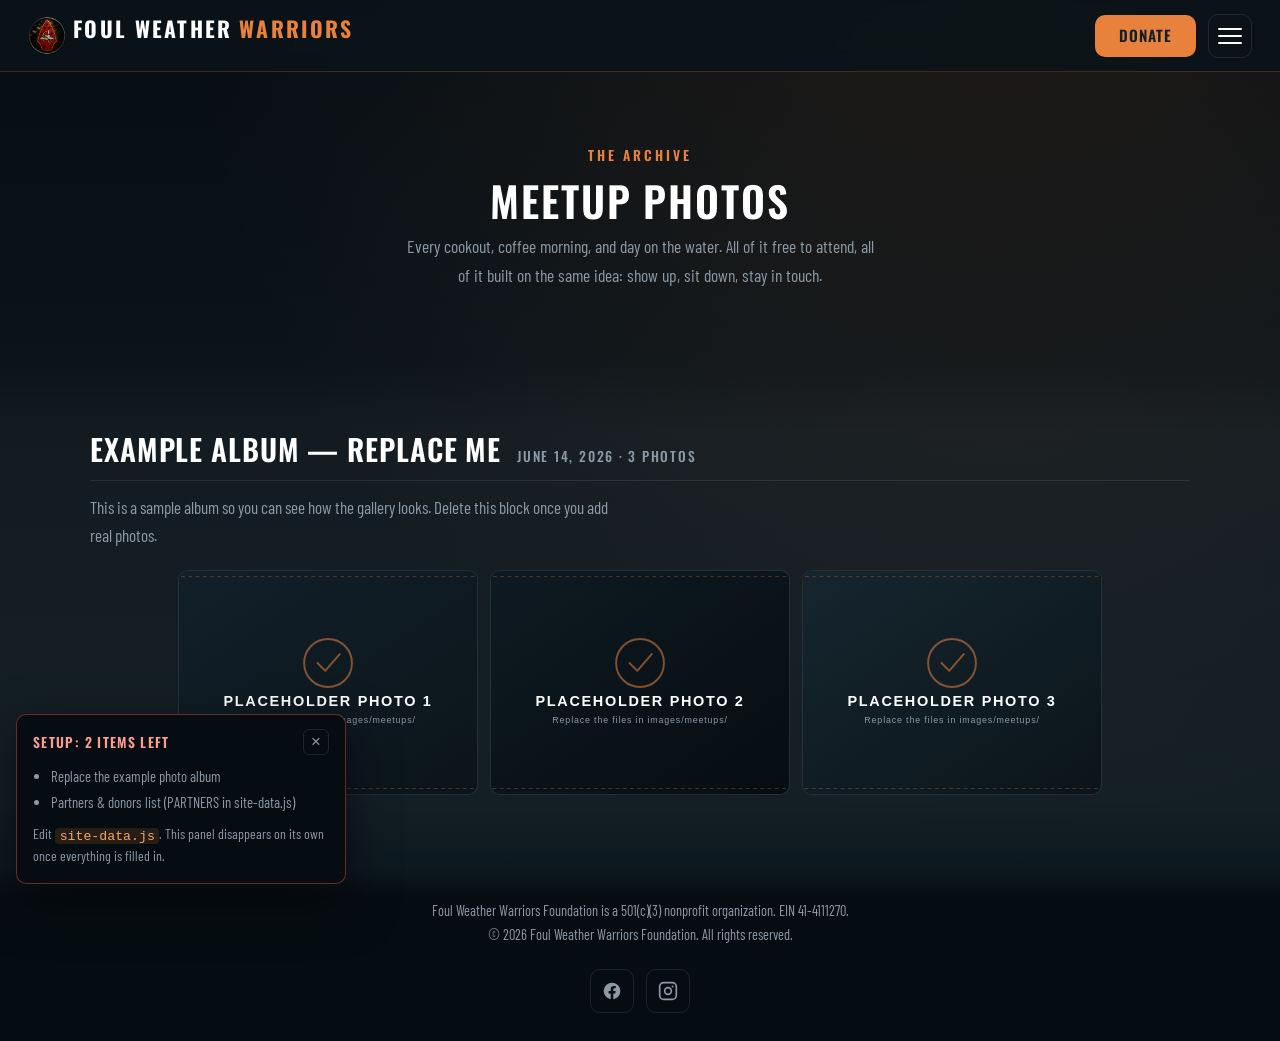
==== gallery.html @ 405a48e4 "Initial commit: Foul Weather Warriors Foundation website Static site (no build step, no dependencies" ====
<!DOCTYPE html>
<html lang="en">
<head>
<meta charset="utf-8" />
<meta name="viewport" content="width=device-width, initial-scale=1" />
<title>Meetup Photos — Foul Weather Warriors</title>
<meta name="description" content="Photos from Foul Weather Warriors meetups — cookouts, coffee mornings, and days on the water. Every event free to attend." />
<meta name="theme-color" content="#e8813c" />
<link rel="icon" href="images/logo-mark.png" type="image/png" />
<link rel="apple-touch-icon" href="images/logo-mark.png" />

<meta property="og:type" content="website" />
<meta property="og:site_name" content="Foul Weather Warriors" />
<meta property="og:title" content="Meetup Photos — Foul Weather Warriors" />
<meta property="og:description" content="Photos from where we have already been." />
<meta property="og:image" content="images/og-card.jpg" />
<meta name="twitter:card" content="summary_large_image" />

<link rel="preconnect" href="https://fonts.googleapis.com" />
<link rel="preconnect" href="https://fonts.gstatic.com" crossorigin />
<link href="https://fonts.googleapis.com/css2?family=Oswald:wght@500;600;700&family=Barlow+Condensed:wght@400;500;600&display=swap" rel="stylesheet" />
<link rel="stylesheet" href="styles.css" />
</head>

<body>
<a class="skip-link" href="#main">Skip to content</a>

<!-- ============================ NAV ============================ -->
<nav class="site-nav">
  <a class="logo" href="index.html">
    <img class="logo-mark" src="images/logo-mark.png" alt="" width="128" height="128" />
    <span class="logo-text"><span>Foul Weather</span> <b>Warriors</b></span>
  </a>
  <div class="nav-right">
    <a class="btn btn-primary" href="index.html#donate" data-donate>Donate</a>
    <button class="hamburger" id="nav-toggle" aria-label="Open menu" aria-expanded="false" aria-controls="drawer">
      <span></span><span></span><span></span>
    </button>
  </div>
</nav>

<!-- ============================ DRAWER ============================ -->
<div class="nav-overlay" id="nav-overlay"></div>

<aside class="drawer" id="drawer" aria-label="Site menu">
  <div class="drawer-head">
    <span>Menu</span>
    <button class="drawer-close" id="drawer-close" aria-label="Close menu">&times;</button>
  </div>

  <nav class="drawer-links" aria-label="Main">
    <a href="index.html">Home</a>
    <a href="index.html#different">What Makes Us Different</a>
    <a href="gallery.html" aria-current="page">Meetup Photos</a>
    <a href="index.html#app">22-LIFE App</a>
    <a href="index.html#partners">Partners</a>
    <a href="index.html#donate">Donate</a>
  </nav>

  <div class="drawer-cta">
    <a class="btn btn-ghost" href="index.html#donate" data-donate>Support the Mission</a>
  </div>

  <div class="drawer-foot">
    <div class="socials" data-socials></div>
  </div>
</aside>

<main id="main">

  <!-- ============================ PAGE HEAD ============================ -->
  <section class="band">
    <div class="wrap center">
      <p class="eyebrow">The archive</p>
      <h1 class="section-title">Meetup Photos</h1>
      <p class="section-intro">
        Every cookout, coffee morning, and day on the water. All of it free to attend,
        all of it built on the same idea: show up, sit down, stay in touch.
      </p>
    </div>
  </section>

  <!-- ============================ ALBUMS ============================ -->
  <section class="band band--tint">
    <div class="wrap">
      <div id="albums"></div>
      <noscript>
        <p class="empty-state">
          Turn on JavaScript to browse the photo albums.
        </p>
      </noscript>
    </div>
  </section>

</main>

<!-- ============================ FOOTER ============================ -->
<footer class="site-footer">
  <div class="wrap">
    <p class="footer-legal">
      Foul Weather Warriors Foundation is a 501(c)(3) nonprofit organization. EIN <span data-ein></span>.<br />
      &copy; <span data-year></span> Foul Weather Warriors Foundation. All rights reserved.
    </p>

    <div class="socials" data-socials></div>
  </div>
</footer>

<!-- ============================ LIGHTBOX ============================ -->
<div class="lightbox" id="lightbox" role="dialog" aria-modal="true" aria-label="Photo viewer">
  <button class="lb-btn lb-close" id="lb-close" aria-label="Close photo viewer">&times;</button>
  <button class="lb-btn lb-prev"  id="lb-prev"  aria-label="Previous photo">&#8249;</button>
  <button class="lb-btn lb-next"  id="lb-next"  aria-label="Next photo">&#8250;</button>
  <figure>
    <img id="lb-img" src="" alt="" />
    <figcaption id="lb-caption"></figcaption>
  </figure>
</div>

<script src="site-data.js"></script>
<script src="script.js"></script>
</body>
</html>
---- styles.css ----
/* ============================================================================
   FOUL WEATHER WARRIORS
   Single stylesheet for index.html and gallery.html
   ----------------------------------------------------------------------------
   1.  Tokens              8.  Events
   2.  Reset & base        9.  Gallery + lightbox
   3.  Layout utilities    10. Donate
   4.  Buttons             11. Contact
   5.  Nav + drawer        12. Crisis strip
   6.  Hero                13. Footer
   7.  Section bits        14. Responsive + reduced motion
   ========================================================================== */


/* ---------------------------------------------------------------- 1. Tokens */
:root {
  --bg:         #0b141a;   /* storm slate — page base */
  --bg-deep:    #060d12;   /* darkest gradient stop */
  --surface:    #12202a;   /* cards */
  --surface-2:  #0e1a22;   /* alternating section bands */
  --surface-3:  #16262f;   /* raised / hover */

  --accent:     #e8813c;   /* signal orange */
  --accent-lt:  #f5a765;
  --accent-dk:  #b85f22;

  --text:       #ffffff;
  --muted:      #8b9aa6;
  --border:     rgba(232, 129, 60, 0.22);
  --border-soft:rgba(255, 255, 255, 0.09);
  --danger:     #d1483a;

  /* Section tint that fades in and out at its own edges, so a band never
     steps hard against the body gradient behind it. */
  --tint-soft: linear-gradient(180deg,
                 rgba(255, 255, 255, 0)     0%,
                 rgba(255, 255, 255, 0.032) 14%,
                 rgba(255, 255, 255, 0.032) 86%,
                 rgba(255, 255, 255, 0)     100%);

  --radius:     10px;
  --radius-lg:  16px;
  --shadow:     0 18px 50px rgba(0, 0, 0, 0.55);

  --wrap:       1100px;
  --pad-x:      1.5rem;
  --band-y:     clamp(2.75rem, 6vw, 4.5rem);

  --font-display: 'Oswald', 'Arial Narrow', system-ui, sans-serif;
  --font-body:    'Barlow Condensed', 'Segoe UI', system-ui, sans-serif;
}


/* ------------------------------------------------------- 2. Reset and base */
*, *::before, *::after { box-sizing: border-box; }

html {
  scroll-behavior: smooth;
  color-scheme: dark;
  /* keeps anchored sections clear of the sticky nav */
  scroll-padding-top: 5rem;
}

body {
  margin: 0;
  /* sticky footer: short pages still push the footer to the bottom */
  display: flex;
  flex-direction: column;
  min-height: 100vh;
  font-family: var(--font-body);
  font-size: 1.075rem;
  font-weight: 400;
  line-height: 1.65;
  color: var(--text);
  background:
    radial-gradient(ellipse at 78% -8%, rgba(232, 129, 60, 0.11), transparent 58%),
    linear-gradient(180deg, var(--bg-deep) 0%, var(--bg) 42%, #0d1920 100%) fixed;
  -webkit-font-smoothing: antialiased;
}

body.nav-open { overflow: hidden; }

main { flex: 1 0 auto; }

h1, h2, h3, h4 {
  font-family: var(--font-display);
  font-weight: 600;
  text-transform: uppercase;
  line-height: 1.08;
  letter-spacing: 0.03em;
  margin: 0 0 0.75rem;
}

p { margin: 0 0 1rem; }
p:last-child { margin-bottom: 0; }

a { color: var(--accent); text-decoration: none; transition: color 0.18s; }
a:hover { color: var(--accent-lt); }

/* height:auto is required — without it the width/height attributes on <img>
   win over the CSS width and the image renders letterboxed in an oversized box. */
img { max-width: 100%; height: auto; display: block; }

ul { margin: 0; padding: 0; list-style: none; }

:focus-visible {
  outline: 3px solid var(--accent-lt);
  outline-offset: 3px;
  border-radius: 4px;
}

.skip-link {
  position: absolute;
  left: -9999px;
  top: 0;
  z-index: 200;
  padding: 0.7rem 1.2rem;
  background: var(--accent);
  color: #10202a;
  font-family: var(--font-display);
  font-weight: 600;
  text-transform: uppercase;
  letter-spacing: 0.06em;
}
.skip-link:focus { left: 0.5rem; top: 0.5rem; color: #10202a; }

.sr-only {
  position: absolute;
  width: 1px; height: 1px;
  padding: 0; margin: -1px;
  overflow: hidden;
  clip: rect(0 0 0 0);
  white-space: nowrap;
  border: 0;
}


/* -------------------------------------------------- 3. Layout utilities */
.band {
  padding: var(--band-y) var(--pad-x);
}
.band--tint { background: var(--tint-soft); }

.wrap { max-width: var(--wrap); margin: 0 auto; }
.wrap--narrow { max-width: 760px; }

.eyebrow {
  font-family: var(--font-display);
  font-size: 0.85rem;
  font-weight: 600;
  text-transform: uppercase;
  letter-spacing: 0.22em;
  color: var(--accent);
  margin: 0 0 0.7rem;
}

.section-title {
  font-size: clamp(1.75rem, 4vw, 2.6rem);
  letter-spacing: 0.045em;
  margin-bottom: 0.6rem;
}

.section-intro {
  color: var(--muted);
  font-size: 1.1rem;
  max-width: 60ch;
  margin-bottom: 2rem;
}

.center { text-align: center; }
.center .section-intro { margin-left: auto; margin-right: auto; }


.card {
  background: var(--surface);
  border: 1px solid var(--border);
  border-radius: var(--radius-lg);
  padding: 1.7rem;
  transition: transform 0.18s ease, border-color 0.18s ease, background 0.18s ease;
}
.card h3 {
  font-size: 1.25rem;
  letter-spacing: 0.05em;
  color: var(--text);
}
.card p { color: var(--muted); margin: 0; }
.card--lift:hover,
.card--lift:focus-within {
  transform: translateY(-3px);
  border-color: rgba(232, 129, 60, 0.55);
  background: var(--surface-3);
}

/* Visible flag for any unfilled TODO in site-data.js */
.todo-flag {
  display: inline-block;
  padding: 0.1em 0.55em;
  border: 1px dashed var(--danger);
  border-radius: 4px;
  background: rgba(209, 72, 58, 0.14);
  color: #ff9b8f;
  font-family: var(--font-display);
  font-size: 0.8em;
  font-weight: 600;
  letter-spacing: 0.08em;
  text-transform: uppercase;
}


/* -------------------------------------------------------------- 4. Buttons */
.btn {
  display: inline-flex;
  align-items: center;
  justify-content: center;
  gap: 0.5rem;
  padding: 0.62rem 1.35rem;
  border: 2px solid transparent;
  border-radius: var(--radius);
  font-family: var(--font-display);
  font-size: 0.95rem;
  font-weight: 600;
  text-transform: uppercase;
  letter-spacing: 0.07em;
  line-height: 1.2;
  cursor: pointer;
  transition: transform 0.15s, background 0.18s, color 0.18s, border-color 0.18s;
  white-space: nowrap;
}

.btn-primary { background: var(--accent); border-color: var(--accent); color: #10202a; }
.btn-primary:hover { background: var(--accent-lt); border-color: var(--accent-lt); color: #10202a; transform: translateY(-1px); }

.btn-ghost { background: transparent; border-color: var(--accent); color: var(--accent); }
.btn-ghost:hover { background: var(--accent); color: #10202a; transform: translateY(-1px); }

.btn-quiet { background: transparent; border-color: var(--border-soft); color: var(--text); }
.btn-quiet:hover { border-color: var(--accent); color: var(--accent); }

.btn-lg { padding: 0.85rem 1.9rem; font-size: 1.05rem; }


/* -------------------------------------------------------- 5. Nav + drawer */
.site-nav {
  position: sticky;
  top: 0;
  z-index: 60;
  display: flex;
  align-items: center;
  justify-content: space-between;
  gap: 1rem;
  padding: 0.85rem clamp(1rem, 3vw, 1.75rem);
  background: rgba(11, 20, 26, 0.88);
  backdrop-filter: blur(10px);
  -webkit-backdrop-filter: blur(10px);
  border-bottom: 1px solid var(--border);
}

.logo {
  display: flex;
  align-items: baseline;
  gap: 0.45rem;
  min-width: 0;              /* lets the nav shrink instead of overflowing */
  font-family: var(--font-display);
  font-size: clamp(1.05rem, 2.6vw, 1.35rem);
  font-weight: 700;
  text-transform: uppercase;
  letter-spacing: 0.1em;
  line-height: 1.05;
  color: var(--text);
}
.logo:hover { color: var(--text); }
.logo-text { display: flex; align-items: baseline; gap: 0.45rem; min-width: 0; }
.logo-text span { white-space: nowrap; }
.logo b { color: var(--accent); font-weight: 700; white-space: nowrap; }

/* The emblem is a round coin on an opaque dark square — clipping to a circle
   drops the corners so it sits cleanly on the nav bar. */
.logo-mark {
  width: 38px;
  height: 38px;
  flex: none;
  border-radius: 50%;
  align-self: center;
}

.nav-right { display: flex; align-items: center; gap: 0.75rem; flex: none; }

.hamburger {
  display: flex;
  flex-direction: column;
  justify-content: center;
  gap: 5px;
  width: 44px;
  height: 44px;
  padding: 0 9px;
  background: none;
  border: 1px solid var(--border-soft);
  border-radius: var(--radius);
  cursor: pointer;
  transition: border-color 0.18s;
}
.hamburger:hover { border-color: var(--accent); }
.hamburger span {
  display: block;
  width: 100%;
  height: 2px;
  background: var(--text);
  border-radius: 2px;
  transition: transform 0.25s, opacity 0.2s, background 0.2s;
}
.hamburger:hover span { background: var(--accent); }
.hamburger[aria-expanded="true"] span:nth-child(1) { transform: translateY(7px) rotate(45deg); }
.hamburger[aria-expanded="true"] span:nth-child(2) { opacity: 0; }
.hamburger[aria-expanded="true"] span:nth-child(3) { transform: translateY(-7px) rotate(-45deg); }

/* visibility flips instantly on open (0s, no delay) so the panel is focusable
   right away, and is delayed on close so the fade/slide can finish first.
   Transitioning visibility over a duration instead makes .focus() a no-op. */
.nav-overlay {
  position: fixed;
  inset: 0;
  z-index: 90;
  background: rgba(0, 0, 0, 0.6);
  opacity: 0;
  visibility: hidden;
  transition: opacity 0.28s, visibility 0s 0.28s;
}
.nav-overlay.open {
  opacity: 1;
  visibility: visible;
  transition: opacity 0.28s, visibility 0s 0s;
}

.drawer {
  position: fixed;
  top: 0;
  right: 0;
  z-index: 100;
  display: flex;
  flex-direction: column;
  width: min(300px, 84vw);
  height: 100%;
  padding: 1.5rem 1.5rem 2rem;
  background: var(--bg-deep);
  border-left: 1px solid var(--border);
  box-shadow: var(--shadow);
  transform: translateX(100%);
  visibility: hidden;
  transition: transform 0.3s ease, visibility 0s 0.3s;
  overflow-y: auto;
}
.drawer.open {
  transform: translateX(0);
  visibility: visible;
  transition: transform 0.3s ease, visibility 0s 0s;
}

.drawer-head {
  display: flex;
  align-items: center;
  justify-content: space-between;
  padding-bottom: 1.1rem;
  margin-bottom: 1.25rem;
  border-bottom: 1px solid var(--border-soft);
}
.drawer-head span {
  font-family: var(--font-display);
  font-size: 0.8rem;
  font-weight: 600;
  text-transform: uppercase;
  letter-spacing: 0.2em;
  color: var(--muted);
}

.drawer-close {
  width: 36px;
  height: 36px;
  background: none;
  border: 1px solid var(--border-soft);
  border-radius: var(--radius);
  color: var(--text);
  font-size: 1.3rem;
  line-height: 1;
  cursor: pointer;
  transition: border-color 0.18s, color 0.18s;
}
.drawer-close:hover { border-color: var(--accent); color: var(--accent); }

.drawer-links { display: flex; flex-direction: column; gap: 0.15rem; }
.drawer-links a {
  display: block;
  padding: 0.75rem 0.6rem;
  border-radius: var(--radius);
  border-left: 3px solid transparent;
  color: var(--text);
  font-family: var(--font-display);
  font-size: 1.05rem;
  font-weight: 500;
  text-transform: uppercase;
  letter-spacing: 0.09em;
  transition: color 0.18s, background 0.18s, border-color 0.18s, padding-left 0.18s;
}
.drawer-links a:hover {
  color: var(--accent);
  background: rgba(232, 129, 60, 0.08);
  border-left-color: var(--accent);
  padding-left: 0.9rem;
}
.drawer-links a[aria-current="page"] { color: var(--accent); border-left-color: var(--accent); }

.drawer-cta { margin-top: 1.5rem; }
.drawer-cta .btn { width: 100%; }

.drawer-foot { margin-top: auto; padding-top: 1.75rem; }
.drawer-foot .socials { justify-content: flex-start; }


/* ----------------------------------------------------------------- 6. Hero */
.hero { padding: clamp(2.5rem, 6vw, 5rem) var(--pad-x); }

.hero-inner {
  max-width: var(--wrap);
  margin: 0 auto;
  display: grid;
  grid-template-columns: 1.1fr 0.9fr;
  gap: clamp(1.75rem, 4vw, 3.5rem);
  align-items: center;
}

.hero h1 {
  font-size: clamp(2.6rem, 7vw, 4.4rem);
  font-weight: 700;
  letter-spacing: 0.01em;
  margin-bottom: 0.35rem;
}
.hero h1 .accent { color: var(--accent); display: block; }


.hero-sub {
  max-width: 46ch;
  font-size: 1.15rem;
  color: var(--muted);
  margin-bottom: 1.6rem;
}

.hero-actions {
  display: flex;
  flex-wrap: wrap;
  gap: 0.8rem;
  margin-bottom: 1.25rem;
}

.badge {
  flex: none;
  padding: 0.3rem 0.85rem;
  border: 1px solid var(--border);
  border-radius: 999px;
  background: rgba(232, 129, 60, 0.07);
  font-family: var(--font-display);
  font-size: 0.78rem;
  font-weight: 500;
  text-transform: uppercase;
  letter-spacing: 0.12em;
  color: var(--accent-lt);
}

.hero-visual img {
  width: 100%;
  max-width: 460px;
  margin-left: auto;
  border-radius: var(--radius-lg);
  border: 1px solid var(--border);
  box-shadow: var(--shadow);
}

/* Emblem variant: no card framing — clip the coin to a circle and float it on
   a soft glow so it reads as a mark rather than a photo in a box. */
.hero-visual--logo img {
  max-width: 420px;
  border-radius: 50%;
  border: none;
  box-shadow:
    0 0 0 1px rgba(232, 129, 60, 0.28),
    0 24px 70px rgba(0, 0, 0, 0.65),
    0 0 90px rgba(232, 129, 60, 0.12);
}


/* -------------------------------------------------------- 7. Section bits */




.empty-state {
  padding: 2.5rem 1.5rem;
  border: 1px dashed var(--border);
  border-radius: var(--radius-lg);
  background: rgba(255, 255, 255, 0.02);
  text-align: center;
  color: var(--muted);
  font-size: 1.1rem;
}


/* ---------------------------------------------------- 9. Gallery + lightbox */

/* Album section on gallery.html */
.album { margin-bottom: clamp(2.5rem, 5vw, 3.75rem); }
.album:last-child { margin-bottom: 0; }

.album-head {
  display: flex;
  flex-wrap: wrap;
  align-items: baseline;
  gap: 0.6rem 1rem;
  padding-bottom: 0.75rem;
  margin-bottom: 1.25rem;
  border-bottom: 1px solid var(--border-soft);
}
.album-head h2 { margin: 0; font-size: clamp(1.35rem, 3vw, 1.85rem); }
.album-meta {
  font-family: var(--font-display);
  font-size: 0.85rem;
  font-weight: 500;
  text-transform: uppercase;
  letter-spacing: 0.13em;
  color: var(--muted);
}
.album-blurb { color: var(--muted); margin: -0.5rem 0 1.25rem; max-width: 66ch; }

.photo-grid {
  display: grid;
  grid-template-columns: repeat(auto-fit, minmax(200px, 300px));
  justify-content: center;
  gap: 0.75rem;
}
.photo-grid .shot { aspect-ratio: 4 / 3; }

/* A single clickable thumbnail */
.shot {
  position: relative;
  display: block;
  width: 100%;
  padding: 0;
  overflow: hidden;
  border: 1px solid var(--border-soft);
  border-radius: var(--radius);
  background: var(--surface-2);
  cursor: zoom-in;
  transition: transform 0.18s, border-color 0.18s;
}
.shot img { width: 100%; height: 100%; object-fit: cover; transition: transform 0.35s, opacity 0.18s; }
.shot:hover { transform: translateY(-3px); border-color: var(--accent); }
.shot:hover img { transform: scale(1.05); opacity: 0.9; }

/* Lightbox */
.lightbox {
  position: fixed;
  inset: 0;
  z-index: 120;
  display: flex;
  align-items: center;
  justify-content: center;
  padding: clamp(1rem, 4vw, 3rem);
  background: rgba(4, 9, 12, 0.94);
  backdrop-filter: blur(6px);
  -webkit-backdrop-filter: blur(6px);
  opacity: 0;
  visibility: hidden;
  transition: opacity 0.25s, visibility 0s 0.25s;
}
.lightbox.open {
  opacity: 1;
  visibility: visible;
  transition: opacity 0.25s, visibility 0s 0s;
}

.lightbox figure {
  margin: 0;
  max-width: 100%;
  max-height: 100%;
  display: flex;
  flex-direction: column;
  align-items: center;
  gap: 0.85rem;
}
.lightbox img {
  max-width: 100%;
  max-height: 76vh;
  width: auto;
  border-radius: var(--radius);
  border: 1px solid var(--border);
  box-shadow: var(--shadow);
}
.lightbox figcaption {
  font-family: var(--font-display);
  font-size: 0.9rem;
  font-weight: 500;
  text-transform: uppercase;
  letter-spacing: 0.13em;
  color: var(--muted);
  text-align: center;
}

.lb-btn {
  position: absolute;
  display: flex;
  align-items: center;
  justify-content: center;
  width: 48px;
  height: 48px;
  background: rgba(11, 20, 26, 0.85);
  border: 1px solid var(--border);
  border-radius: 50%;
  color: var(--text);
  font-size: 1.35rem;
  line-height: 1;
  cursor: pointer;
  transition: background 0.18s, color 0.18s, border-color 0.18s;
}
.lb-btn:hover { background: var(--accent); border-color: var(--accent); color: #10202a; }
.lb-close { top: clamp(0.75rem, 3vw, 1.75rem); right: clamp(0.75rem, 3vw, 1.75rem); }
.lb-prev  { left:  clamp(0.5rem, 2vw, 1.5rem); top: 50%; transform: translateY(-50%); }
.lb-next  { right: clamp(0.5rem, 2vw, 1.5rem); top: 50%; transform: translateY(-50%); }
.lb-prev:hover, .lb-next:hover { transform: translateY(-50%); }


/* --------------------------------------------------------------- 10. Donate */
.donate-band {
  /* the glow is centred inside the band, not pinned to its top edge, so it
     falls off before it reaches the boundary instead of starting hard */
  background:
    radial-gradient(ellipse 78% 62% at 50% 48%, rgba(232, 129, 60, 0.13), transparent 72%),
    var(--tint-soft);
}
.donate-band .section-title { margin-bottom: 0.9rem; }


/* -------------------------------------------------------------- 11. Contact */

.socials { display: flex; justify-content: center; gap: 0.7rem; }
.socials a {
  display: flex;
  align-items: center;
  justify-content: center;
  width: 44px;
  height: 44px;
  border: 1px solid var(--border-soft);
  border-radius: var(--radius);
  color: var(--muted);
  transition: color 0.18s, border-color 0.18s, transform 0.18s, background 0.18s;
}
.socials a:hover {
  color: #10202a;
  background: var(--accent);
  border-color: var(--accent);
  transform: translateY(-2px);
}
.socials svg { width: 20px; height: 20px; }




/* --------------------------------------------------------------- 13. Footer */
.site-footer {
  padding: 2rem var(--pad-x) 1.75rem;
  /* fades into the darker footer instead of starting on a hard edge */
  background: linear-gradient(180deg, rgba(6, 13, 18, 0) 0%, var(--bg-deep) 18%);
  text-align: center;
}



.footer-legal {
  font-size: 0.9rem;
  color: var(--muted);
  line-height: 1.7;
}


/* ------------------------------------------------ 13b. Setup checklist panel
   Only rendered while site-data.js still contains TODO values. It removes
   itself automatically once everything is filled in. */
.setup-panel {
  position: fixed;
  left: 1rem;
  bottom: 1rem;
  z-index: 140;
  width: min(330px, calc(100vw - 2rem));
  max-height: 60vh;
  overflow-y: auto;
  padding: 0.9rem 1rem 1rem;
  background: var(--bg-deep);
  border: 1px solid rgba(209, 72, 58, 0.5);
  border-radius: var(--radius);
  box-shadow: var(--shadow);
  font-size: 0.92rem;
  line-height: 1.5;
}
.setup-head {
  display: flex;
  align-items: center;
  justify-content: space-between;
  gap: 0.75rem;
  margin-bottom: 0.6rem;
}
.setup-head strong {
  font-family: var(--font-display);
  font-size: 0.85rem;
  font-weight: 600;
  text-transform: uppercase;
  letter-spacing: 0.1em;
  color: #ff9b8f;
}
.setup-close {
  flex: none;
  width: 26px; height: 26px;
  background: none;
  border: 1px solid var(--border-soft);
  border-radius: 6px;
  color: var(--muted);
  font-size: 1.05rem;
  line-height: 1;
  cursor: pointer;
}
.setup-close:hover { color: var(--text); border-color: var(--accent); }

.setup-panel ul {
  list-style: disc;
  padding-left: 1.1rem;
  margin: 0 0 0.7rem;
  color: var(--muted);
}
.setup-panel li { margin-bottom: 0.25rem; }
.setup-panel p { margin: 0; color: var(--muted); font-size: 0.87rem; }
.setup-panel code {
  padding: 0.05em 0.35em;
  border-radius: 4px;
  background: rgba(232, 129, 60, 0.14);
  color: var(--accent-lt);
  font-size: 0.95em;
}

@media (max-width: 560px) {
  .setup-panel { left: 0.5rem; right: 0.5rem; bottom: 0.5rem; width: auto; max-height: 45vh; }
}


/* ------------------------------------- 14. Responsive + motion preferences */
@media (max-width: 860px) {
  .hero-inner {
    grid-template-columns: 1fr;
    text-align: center;
  }
  .hero-sub { margin-left: auto; margin-right: auto; }
  .hero-actions { justify-content: center; }
  .hero-wordmark { align-items: center; }
  .hw-sub { justify-content: center; }
  .hero-visual { order: -1; }
  .hero-visual img { max-width: 380px; margin: 0 auto; }
  .story-quote { text-align: left; }
}

@media (max-width: 560px) {
  body { font-size: 1.03rem; }

  /* stack the wordmark so the nav never forces the page wider than the screen */
  .logo { flex-direction: column; align-items: flex-start; gap: 0; font-size: 1rem; }

  .nav-right .btn { padding: 0.55rem 0.95rem; font-size: 0.85rem; }
  .hero-actions .btn { width: 100%; }
  .photo-grid  { grid-template-columns: repeat(auto-fit, minmax(140px, 180px)); }
  .lb-prev, .lb-next { width: 42px; height: 42px; }
}

@media (prefers-reduced-motion: reduce) {
  html { scroll-behavior: auto; }
  *, *::before, *::after {
    animation-duration: 0.01ms !important;
    animation-iteration-count: 1 !important;
    transition-duration: 0.01ms !important;
  }
  .card--lift:hover, .shot:hover, .btn:hover { transform: none; }
  .shot:hover img { transform: none; }
}




/* ------------------------------------- 16. Founder-spec sections (Aug 2026) */

/* Hero wordmark. Stacked the way the organization's own patch and merch set it:
   FOUL WEATHER over a large WARRIORS over a wide-tracked FOUNDATION. */
.hero-wordmark {
  display: flex;
  flex-direction: column;
  margin: 0 0 1.2rem;
  text-transform: uppercase;
  letter-spacing: normal;
}
.hw-top {
  font-size: clamp(1.05rem, 3.1vw, 1.85rem);
  font-weight: 600;
  letter-spacing: 0.17em;
  color: var(--text);
}
.hw-main {
  font-size: clamp(2.9rem, 8.6vw, 5.2rem);
  font-weight: 700;
  line-height: 0.95;
  letter-spacing: 0.015em;
  color: var(--accent);
}
.hw-sub {
  display: flex;
  align-items: center;
  flex-wrap: wrap;
  gap: 0.5rem 0.85rem;
  font-weight: 500;
  color: var(--text);
}
.hw-sub-text {
  font-size: clamp(0.92rem, 2.3vw, 1.4rem);
  /* wide tracking to match the width of WARRIORS above it; the negative
     margin cancels the trailing space letter-spacing adds after the
     last letter, so the badge sits at the right distance */
  letter-spacing: 0.4em;
  margin-right: -0.4em;
}

/* "The mission comes first." */
.donate-line {
  font-family: var(--font-display);
  font-size: clamp(1.1rem, 2.6vw, 1.45rem);
  font-weight: 600;
  text-transform: uppercase;
  letter-spacing: 0.09em;
  color: var(--text);
  margin: -0.75rem 0 1.75rem;
}

/* "What makes us different" closing statement */
.pledge {
  max-width: 34ch;
  margin: 0 auto;
  padding-top: 1.5rem;
  border-top: 1px solid var(--border);
  font-family: var(--font-display);
  font-size: clamp(1.15rem, 2.8vw, 1.6rem);
  font-weight: 500;
  text-transform: uppercase;
  letter-spacing: 0.05em;
  line-height: 1.3;
  color: var(--text);
}
.pledge em { color: var(--accent); font-style: normal; }

/* App store badges */
.app-badges {
  display: flex;
  flex-wrap: wrap;
  justify-content: center;
  gap: 0.75rem;
}
.app-badge {
  display: inline-flex;
  align-items: center;
  gap: 0.65rem;
  padding: 0.6rem 1.2rem;
  border: 1px solid var(--border-soft);
  border-radius: var(--radius);
  background: #000;
  color: var(--text);
  transition: border-color 0.18s, transform 0.18s;
}
.app-badge:hover { border-color: var(--accent); color: var(--text); transform: translateY(-2px); }
.app-badge svg { width: 24px; height: 24px; flex: none; }
.app-badge span { display: flex; flex-direction: column; line-height: 1.1; text-align: left; }
.app-badge small {
  font-size: 0.66rem;
  text-transform: uppercase;
  letter-spacing: 0.1em;
  color: var(--muted);
}
.app-badge strong {
  font-family: var(--font-display);
  font-size: 1.02rem;
  font-weight: 600;
  letter-spacing: 0.02em;
}

/* Partners & donors */
.partner-grid {
  display: flex;
  flex-wrap: wrap;
  justify-content: center;
  gap: 0.9rem;
  margin-bottom: 1.75rem;
}
.partner {
  display: flex;
  align-items: center;
  justify-content: center;
  min-height: 84px;
  padding: 1rem 1.5rem;
  border: 1px solid var(--border-soft);
  border-radius: var(--radius);
  background: rgba(255, 255, 255, 0.03);
  color: var(--text);
  font-family: var(--font-display);
  font-size: 1.02rem;
  font-weight: 500;
  text-transform: uppercase;
  letter-spacing: 0.07em;
  transition: border-color 0.18s, transform 0.18s, background 0.18s;
}
a.partner:hover {
  border-color: var(--accent);
  background: rgba(232, 129, 60, 0.07);
  color: var(--text);
  transform: translateY(-3px);
}
.partner img { max-height: 52px; width: auto; }

.partners-thanks {
  font-family: var(--font-display);
  font-size: clamp(1rem, 2.4vw, 1.25rem);
  font-weight: 500;
  text-transform: uppercase;
  letter-spacing: 0.1em;
  color: var(--accent);
  margin: 0;
}

/* The 22-LIFE heading is the app icon. Rounded like an app icon on a home
   screen, which reads as deliberate rather than as a stray black square. */
.app-logo-heading { margin: 0 0 1.1rem; }
.app-logo-heading img {
  width: clamp(88px, 20vw, 116px);
  height: auto;
  margin: 0 auto;
  border-radius: 23%;
  border: 1px solid var(--border-soft);
  box-shadow: 0 14px 38px rgba(0, 0, 0, 0.55);
}

/* Social icons sit below the copyright line in the footer */
.site-footer .socials { margin-top: 1.35rem; }
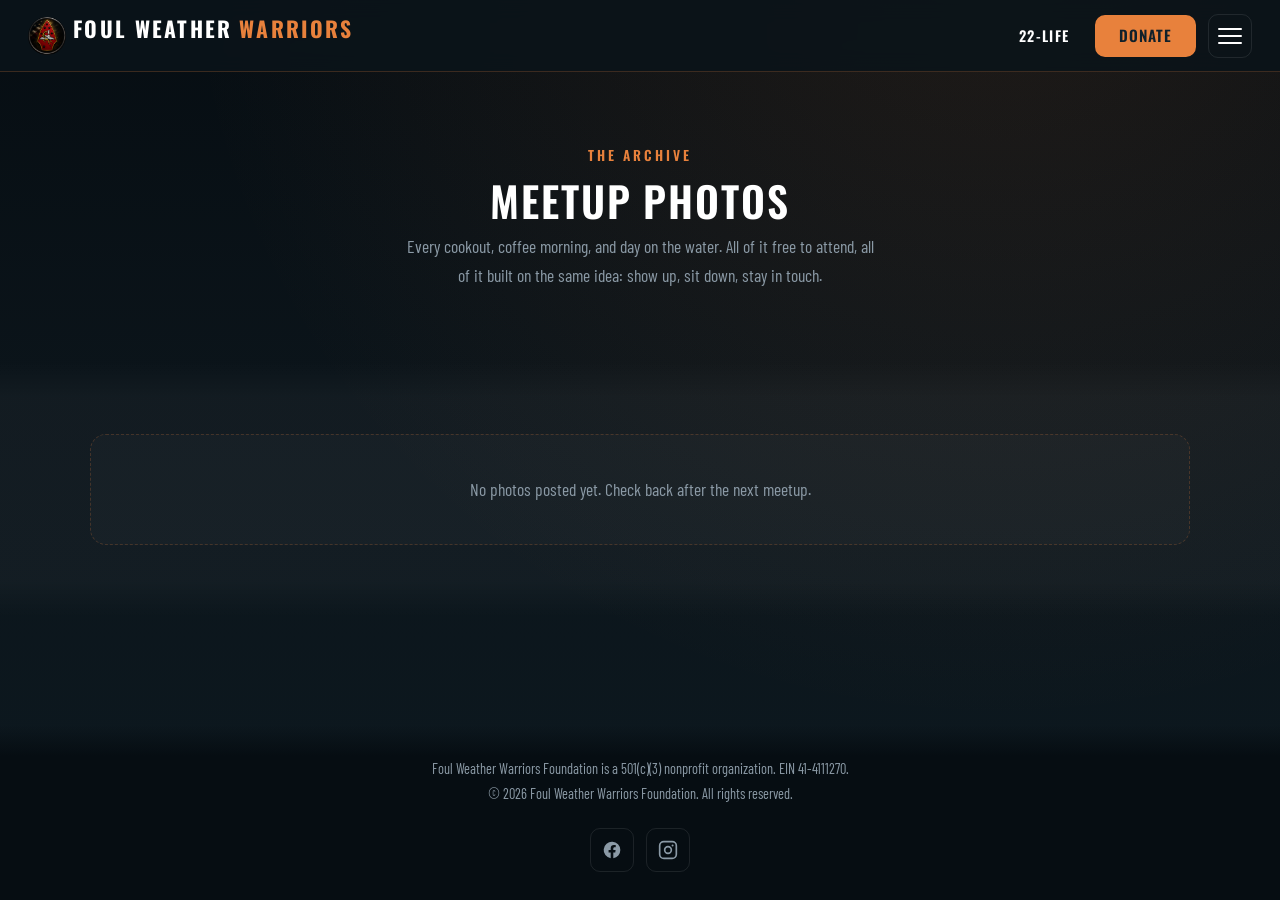
==== commit c81dc49d: "Mirror Folds of Honor layout: donation panel, partner belt, Zeffy window - Hero: full-bleed backdrop" ====
--- a/gallery.html
+++ b/gallery.html
@@ -32,7 +32,11 @@
     <span class="logo-text"><span>Foul Weather</span> <b>Warriors</b></span>
   </a>
   <div class="nav-right">
-    <a class="btn btn-primary" href="index.html#donate" data-donate>Donate</a>
+    <nav class="nav-links" aria-label="Primary">
+      <!-- <a href="gallery.html" aria-current="page">Meetups</a> -->   <!-- PARKED: see README -->
+      <a href="index.html#app">22-LIFE</a>
+    </nav>
+    <a class="btn btn-primary nav-donate" href="index.html#donate" data-donate>Donate</a>
     <button class="hamburger" id="nav-toggle" aria-label="Open menu" aria-expanded="false" aria-controls="drawer">
       <span></span><span></span><span></span>
     </button>
@@ -50,11 +54,9 @@
 
   <nav class="drawer-links" aria-label="Main">
     <a href="index.html">Home</a>
-    <a href="index.html#different">What Makes Us Different</a>
-    <a href="gallery.html" aria-current="page">Meetup Photos</a>
+    <a data-apparel>Apparel</a>
+    <!-- <a href="gallery.html" aria-current="page">Meetup Photos</a> -->   <!-- PARKED: see README -->
     <a href="index.html#app">22-LIFE App</a>
-    <a href="index.html#partners">Partners</a>
-    <a href="index.html#donate">Donate</a>
   </nav>
 
   <div class="drawer-cta">
@@ -117,6 +119,22 @@
   </figure>
 </div>
 
+<!-- ============================ DONATION WINDOW ============================ -->
+<!-- Same window as the home page, so a Donate button works from here too. -->
+<div class="give-modal" id="give-modal" hidden>
+  <div class="give-modal-panel" role="dialog" aria-modal="true" aria-labelledby="give-modal-title">
+    <div class="give-modal-head">
+      <h2 class="give-modal-title" id="give-modal-title">Complete your donation</h2>
+      <button class="give-modal-close" id="give-modal-close" type="button" aria-label="Close donation window">&times;</button>
+    </div>
+    <p class="give-modal-recap" data-give-recap></p>
+    <div class="give-modal-frame" id="give-modal-frame"></div>
+    <p class="give-modal-foot">
+      <a href="#" data-donate-raw target="_blank" rel="noopener">Form not loading? Open it in a new tab.</a>
+    </p>
+  </div>
+</div>
+
 <script src="site-data.js"></script>
 <script src="script.js"></script>
 </body>
--- a/styles.css
+++ b/styles.css
@@ -416,38 +416,79 @@
 
 
 /* ----------------------------------------------------------------- 6. Hero */
-.hero { padding: clamp(2.5rem, 6vw, 5rem) var(--pad-x); }
+/* Full-bleed panel: a photo (or the storm gradient) fills the top of the page
+   and the donation card sits on top of it, left-aligned. */
+.hero {
+  position: relative;
+  isolation: isolate;
+  display: flex;
+  align-items: center;
+  min-height: min(760px, calc(100svh - 4.5rem));
+  padding: clamp(2.5rem, 6vw, 4.5rem) var(--pad-x);
+  overflow: hidden;
+}
+
+/* The backdrop and its scrim. CONFIG.heroImage sets background-image on this
+   element; with no photo set, the gradients below stand on their own. */
+.hero-bg {
+  position: absolute;
+  inset: 0;
+  z-index: -2;
+  background-color: var(--bg-deep);
+  background-position: center 28%;
+  background-size: cover;
+  background-repeat: no-repeat;
+}
+
+/* No photo yet: a storm sky with the accent breaking through on the right,
+   so the hero reads as finished rather than as a missing image. */
+.hero-bg:not(.has-photo) {
+  background-image:
+    radial-gradient(ellipse 58% 54% at 70% 30%, rgba(232, 129, 60, 0.30), transparent 70%),
+    radial-gradient(ellipse 44% 38% at 88% 6%,  rgba(245, 167, 101, 0.17), transparent 72%),
+    radial-gradient(ellipse 85% 65% at 10% 94%, rgba(18, 34, 44, 0.92), transparent 72%),
+    linear-gradient(160deg, #162934 0%, #101e27 38%, var(--bg-deep) 100%);
+}
+
+/* Darkens the photo from the left so the card keeps its contrast no matter
+   what gets dropped in. The second layer lifts the bottom edge into the page. */
+.hero-bg::after {
+  content: "";
+  position: absolute;
+  inset: 0;
+  background:
+    linear-gradient(90deg, rgba(6, 13, 18, 0.93) 0%, rgba(6, 13, 18, 0.78) 34%,
+                           rgba(6, 13, 18, 0.30) 64%, rgba(6, 13, 18, 0.18) 100%),
+    linear-gradient(180deg, rgba(6, 13, 18, 0.55) 0%, transparent 28%,
+                            transparent 62%, var(--bg) 100%);
+}
+/* With no photo the side scrim would only mud up the gradient. */
+/* With no photo there is nothing to darken for legibility — only the bottom
+   edge needs to fall away into the page. */
+.hero-bg:not(.has-photo)::after {
+  background: linear-gradient(180deg, transparent 0%, transparent 62%, var(--bg) 100%);
+}
 
 .hero-inner {
+  position: relative;
+  z-index: 1;
+  width: 100%;
   max-width: var(--wrap);
   margin: 0 auto;
   display: grid;
-  grid-template-columns: 1.1fr 0.9fr;
-  gap: clamp(1.75rem, 4vw, 3.5rem);
-  align-items: center;
-}
-
-.hero h1 {
-  font-size: clamp(2.6rem, 7vw, 4.4rem);
-  font-weight: 700;
-  letter-spacing: 0.01em;
-  margin-bottom: 0.35rem;
-}
-.hero h1 .accent { color: var(--accent); display: block; }
-
+  grid-template-columns: minmax(320px, 400px) 1fr;
+  gap: clamp(1.75rem, 5vw, 3.5rem);
+  align-items: center;
+}
+
+.hero-copy { min-width: 0; }
 
 .hero-sub {
   max-width: 46ch;
   font-size: 1.15rem;
-  color: var(--muted);
-  margin-bottom: 1.6rem;
-}
-
-.hero-actions {
-  display: flex;
-  flex-wrap: wrap;
-  gap: 0.8rem;
-  margin-bottom: 1.25rem;
+  color: #c3ced6;
+  margin-bottom: 0;
+  text-shadow: 0 1px 14px rgba(0, 0, 0, 0.7);
 }
 
 .badge {
@@ -462,27 +503,6 @@
   text-transform: uppercase;
   letter-spacing: 0.12em;
   color: var(--accent-lt);
-}
-
-.hero-visual img {
-  width: 100%;
-  max-width: 460px;
-  margin-left: auto;
-  border-radius: var(--radius-lg);
-  border: 1px solid var(--border);
-  box-shadow: var(--shadow);
-}
-
-/* Emblem variant: no card framing — clip the coin to a circle and float it on
-   a soft glow so it reads as a mark rather than a photo in a box. */
-.hero-visual--logo img {
-  max-width: 420px;
-  border-radius: 50%;
-  border: none;
-  box-shadow:
-    0 0 0 1px rgba(232, 129, 60, 0.28),
-    0 24px 70px rgba(0, 0, 0, 0.65),
-    0 0 90px rgba(232, 129, 60, 0.12);
 }
 
 
@@ -747,18 +767,28 @@
 
 
 /* ------------------------------------- 14. Responsive + motion preferences */
-@media (max-width: 860px) {
+@media (max-width: 980px) {
+  /* Wordmark first, donation card under it — the headline should land before
+     the ask on a phone. */
+  .hero {
+    min-height: 0;
+    align-items: flex-start;
+  }
   .hero-inner {
     grid-template-columns: 1fr;
+    justify-items: center;
     text-align: center;
   }
+  .hero-copy { order: -1; }
+  .give { width: 100%; max-width: 440px; text-align: left; }
   .hero-sub { margin-left: auto; margin-right: auto; }
-  .hero-actions { justify-content: center; }
   .hero-wordmark { align-items: center; }
   .hw-sub { justify-content: center; }
-  .hero-visual { order: -1; }
-  .hero-visual img { max-width: 380px; margin: 0 auto; }
   .story-quote { text-align: left; }
+  .hero-bg::after {
+    background: linear-gradient(180deg, rgba(6, 13, 18, 0.72) 0%, rgba(6, 13, 18, 0.82) 45%,
+                                        var(--bg) 100%);
+  }
 }
 
 @media (max-width: 560px) {
@@ -899,28 +929,52 @@
 }
 .partner {
   display: flex;
+  flex-direction: column;
   align-items: center;
   justify-content: center;
-  min-height: 84px;
-  padding: 1rem 1.5rem;
+  gap: 0.9rem;
+  min-width: 240px;
+  padding: 1.5rem 1.75rem;
   border: 1px solid var(--border-soft);
   border-radius: var(--radius);
   background: rgba(255, 255, 255, 0.03);
   color: var(--text);
+  transition: border-color 0.18s, transform 0.18s, background 0.18s;
+}
+.partner:hover {
+  border-color: var(--accent);
+  background: rgba(232, 129, 60, 0.07);
+  transform: translateY(-3px);
+}
+
+/* Partner logos vary wildly in aspect ratio (M.O.S is square, Fuel 1 Team is
+   4.35:1). A fixed box with object-fit keeps every logo the same visual
+   footprint instead of the wide ones dwarfing the square ones. */
+.partner-logo {
+  width: 100%;
+  max-width: 200px;
+  height: 104px;
+  object-fit: contain;
+}
+
+/* fallback when a partner has no logo file */
+.partner-name {
   font-family: var(--font-display);
   font-size: 1.02rem;
   font-weight: 500;
   text-transform: uppercase;
   letter-spacing: 0.07em;
-  transition: border-color 0.18s, transform 0.18s, background 0.18s;
-}
-a.partner:hover {
-  border-color: var(--accent);
-  background: rgba(232, 129, 60, 0.07);
-  color: var(--text);
-  transform: translateY(-3px);
-}
-.partner img { max-height: 52px; width: auto; }
+}
+
+.partner-link {
+  font-family: var(--font-display);
+  font-size: 0.85rem;
+  font-weight: 600;
+  text-transform: uppercase;
+  letter-spacing: 0.16em;
+  color: var(--accent);
+}
+.partner-link:hover { color: var(--accent-lt); text-decoration: underline; }
 
 .partners-thanks {
   font-family: var(--font-display);
@@ -946,3 +1000,453 @@
 
 /* Social icons sit below the copyright line in the footer */
 .site-footer .socials { margin-top: 1.35rem; }
+
+
+/* ============================================================================
+   17. Donation panel, partner belt, and donation window  (Sept 2026)
+   ========================================================================== */
+
+/* ------------------------------------------------- 17a. Nav links */
+.nav-links {
+  display: flex;
+  align-items: center;
+  gap: 0.35rem;
+}
+.nav-links a {
+  padding: 0.5rem 0.85rem;
+  border-radius: var(--radius);
+  font-family: var(--font-display);
+  font-size: 0.9rem;
+  font-weight: 600;
+  text-transform: uppercase;
+  letter-spacing: 0.1em;
+  color: var(--text);
+  transition: color 0.18s, background 0.18s;
+}
+.nav-links a:hover { color: var(--accent); background: rgba(232, 129, 60, 0.09); }
+
+/* A menu item with nowhere to go yet: dimmed, not clickable, tagged. */
+.nav-links a.is-soon,
+.drawer-links a.is-soon {
+  color: var(--muted);
+  cursor: default;
+}
+.nav-links a.is-soon:hover,
+.drawer-links a.is-soon:hover {
+  color: var(--muted);
+  background: none;
+  border-left-color: transparent;
+  padding-left: 0.6rem;
+}
+.soon-tag {
+  display: inline-block;
+  margin-left: 0.5rem;
+  padding: 0.1em 0.5em;
+  border: 1px solid var(--border);
+  border-radius: 999px;
+  font-size: 0.62em;
+  font-weight: 600;
+  letter-spacing: 0.14em;
+  vertical-align: middle;
+  color: var(--accent);
+}
+
+/* Below the breakpoint the drawer already carries these links. */
+@media (max-width: 860px) { .nav-links { display: none; } }
+
+
+/* ------------------------------------------------- 17b. Donation panel */
+.give {
+  align-self: center;
+  width: 100%;
+  padding: 1.5rem 1.5rem 1.35rem;
+  border: 1px solid var(--border);
+  border-radius: var(--radius-lg);
+  /* Semi-opaque over the photo rather than solid, so the backdrop still reads
+     through the card the way it does through a glass panel. */
+  background: rgba(14, 26, 34, 0.92);
+  backdrop-filter: blur(16px) saturate(120%);
+  -webkit-backdrop-filter: blur(16px) saturate(120%);
+  box-shadow: var(--shadow);
+}
+
+/* --- frequency tabs --- */
+.give-tabs {
+  display: grid;
+  grid-template-columns: 1fr 1fr;
+  gap: 0.5rem;
+  margin-bottom: 1.15rem;
+}
+.give-tab {
+  display: inline-flex;
+  align-items: center;
+  justify-content: center;
+  gap: 0.4rem;
+  padding: 0.62rem 0.5rem;
+  border: 1px solid var(--border-soft);
+  border-radius: var(--radius);
+  background: transparent;
+  color: var(--muted);
+  font-family: var(--font-display);
+  font-size: 0.95rem;
+  font-weight: 600;
+  text-transform: uppercase;
+  letter-spacing: 0.07em;
+  cursor: pointer;
+  transition: color 0.18s, border-color 0.18s, background 0.18s;
+}
+.give-tab:hover { color: var(--text); border-color: var(--accent); }
+.give-tab[aria-selected="true"] {
+  color: var(--text);
+  border-color: var(--accent);
+  background: rgba(232, 129, 60, 0.13);
+}
+.give-heart { width: 15px; height: 15px; flex: none; color: var(--accent); }
+
+.give-pitch {
+  margin: 0 0 1.15rem;
+  font-size: 1.02rem;
+  line-height: 1.45;
+  color: #c3ced6;
+}
+
+/* --- amount buttons: three across, two rows, like the reference --- */
+.give-amounts {
+  display: grid;
+  grid-template-columns: repeat(3, 1fr);
+  gap: 0.5rem;
+  margin-bottom: 0.75rem;
+}
+.give-amount {
+  padding: 0.6rem 0.25rem;
+  border: 1px solid var(--border-soft);
+  border-radius: var(--radius);
+  background: rgba(255, 255, 255, 0.03);
+  color: var(--text);
+  font-family: var(--font-display);
+  font-size: 1.02rem;
+  font-weight: 600;
+  letter-spacing: 0.02em;
+  cursor: pointer;
+  transition: border-color 0.18s, background 0.18s, transform 0.15s;
+}
+.give-amount:hover { border-color: var(--accent); background: rgba(232, 129, 60, 0.09); }
+.give-amount[aria-pressed="true"] {
+  border-color: var(--accent);
+  background: rgba(232, 129, 60, 0.18);
+  box-shadow: inset 0 0 0 1px var(--accent);
+}
+
+/* --- custom amount row --- */
+.give-custom {
+  display: flex;
+  align-items: center;
+  gap: 0.5rem;
+  padding: 0.45rem 0.85rem;
+  border: 1px solid var(--border-soft);
+  border-radius: var(--radius);
+  background: rgba(255, 255, 255, 0.03);
+  transition: border-color 0.18s;
+}
+.give-custom:focus-within { border-color: var(--accent); }
+.give-cur {
+  font-family: var(--font-display);
+  font-size: 1.3rem;
+  font-weight: 600;
+  color: var(--muted);
+}
+.give-input {
+  flex: 1;
+  min-width: 0;
+  padding: 0.25rem 0;
+  border: 0;
+  background: none;
+  color: var(--text);
+  font-family: var(--font-display);
+  font-size: 1.65rem;
+  font-weight: 600;
+  letter-spacing: 0.01em;
+}
+.give-input:focus { outline: none; }
+/* the spinners crowd a field this size and add nothing here */
+.give-input::-webkit-outer-spin-button,
+.give-input::-webkit-inner-spin-button { -webkit-appearance: none; margin: 0; }
+.give-input[type="number"] { -moz-appearance: textfield; appearance: textfield; }
+.give-usd {
+  flex: none;
+  font-family: var(--font-display);
+  font-size: 0.88rem;
+  font-weight: 600;
+  letter-spacing: 0.12em;
+  color: var(--muted);
+}
+
+/* --- dedicate --- */
+.give-check {
+  display: flex;
+  align-items: center;
+  gap: 0.6rem;
+  margin: 0.95rem 0 0;
+  font-size: 0.98rem;
+  color: #c3ced6;
+  cursor: pointer;
+}
+.give-check input {
+  width: 17px;
+  height: 17px;
+  flex: none;
+  accent-color: var(--accent);
+  cursor: pointer;
+}
+.give-check:hover { color: var(--text); }
+
+.give-dedication { margin-top: 0.7rem; }
+.give-input--text {
+  width: 100%;
+  padding: 0.55rem 0.8rem;
+  border: 1px solid var(--border-soft);
+  border-radius: var(--radius);
+  background: rgba(255, 255, 255, 0.03);
+  font-family: var(--font-body);
+  font-size: 1.02rem;
+  font-weight: 400;
+}
+.give-input--text:focus { outline: none; border-color: var(--accent); }
+.give-input--text::placeholder { color: var(--muted); }
+.give-hint { margin: 0.4rem 0 0; font-size: 0.86rem; color: var(--muted); }
+
+.give-submit { width: 100%; margin-top: 1.1rem; }
+
+.give-note {
+  margin: 0.8rem 0 0;
+  font-size: 0.84rem;
+  line-height: 1.5;
+  text-align: center;
+  color: var(--muted);
+}
+
+
+/* ------------------------------------------------- 17c. Impact stats */
+.stat-row {
+  display: grid;
+  grid-template-columns: repeat(auto-fit, minmax(210px, 1fr));
+  gap: 1.25rem;
+  margin: 0 0 2.25rem;
+}
+.stat {
+  padding: 1.35rem 1rem;
+  border-top: 2px solid var(--accent);
+  background: rgba(255, 255, 255, 0.02);
+}
+.stat-figure {
+  display: block;
+  font-family: var(--font-display);
+  font-size: clamp(2.3rem, 6vw, 3.4rem);
+  font-weight: 700;
+  line-height: 1;
+  color: var(--accent);
+}
+.stat-label {
+  display: block;
+  margin-top: 0.6rem;
+  font-family: var(--font-display);
+  font-size: 0.92rem;
+  font-weight: 500;
+  text-transform: uppercase;
+  letter-spacing: 0.1em;
+  line-height: 1.4;
+  color: var(--muted);
+}
+
+
+/* ------------------------------------------------- 17d. Partner belt */
+/* Breaks out of the band's side padding so the strip runs the full width,
+   and fades at both ends so logos enter and leave instead of being cut. */
+.marquee {
+  position: relative;
+  margin: 0 calc(var(--pad-x) * -1) 1.75rem;
+  padding: 0.5rem 0;
+  overflow: hidden;
+  -webkit-mask-image: linear-gradient(90deg, transparent, #000 8%, #000 92%, transparent);
+          mask-image: linear-gradient(90deg, transparent, #000 8%, #000 92%, transparent);
+}
+
+/* The track holds the partner list twice over. Sliding it exactly half its
+   own width lands copy 2 where copy 1 started, so the loop has no seam. */
+.marquee-track {
+  display: flex;
+  width: max-content;
+  align-items: center;
+  gap: 0;
+  animation: marquee-slide var(--marquee-duration, 40s) linear infinite;
+}
+.marquee:hover .marquee-track,
+.marquee:focus-within .marquee-track { animation-play-state: paused; }
+
+@keyframes marquee-slide {
+  from { transform: translate3d(0, 0, 0); }
+  to   { transform: translate3d(-50%, 0, 0); }
+}
+
+/* Nothing to loop yet — one short copy would visibly restart, so hold still. */
+.marquee--static .marquee-track {
+  animation: none;
+  width: 100%;
+  justify-content: center;
+  flex-wrap: wrap;
+}
+
+/* Each copy is its own flex row so the track holds exactly two children of
+   equal width, which is what makes the -50% slide line up. */
+.marquee-copy {
+  display: flex;
+  align-items: center;
+  flex: none;
+}
+
+.marquee-item {
+  display: flex;
+  align-items: center;
+  justify-content: center;
+  flex: none;
+  width: 230px;
+  height: 128px;
+  padding: 0 1.5rem;
+}
+.marquee-item .partner-logo {
+  max-width: 100%;
+  max-height: 96px;
+  width: auto;
+  height: auto;
+  object-fit: contain;
+  /* Logos arrive in every colour there is. Muting them to the page and
+     lighting them up on hover keeps the belt from turning into confetti. */
+  opacity: 0.72;
+  filter: grayscale(100%) contrast(0.95) brightness(1.25);
+  transition: opacity 0.22s, filter 0.22s, transform 0.22s;
+}
+.marquee-item a { display: flex; align-items: center; justify-content: center; height: 100%; }
+.marquee-item a:hover .partner-logo,
+.marquee-item a:focus-visible .partner-logo {
+  opacity: 1;
+  filter: none;
+  transform: scale(1.04);
+}
+.marquee-item .partner-name {
+  color: var(--muted);
+  text-align: center;
+  transition: color 0.22s;
+}
+.marquee-item a:hover .partner-name { color: var(--accent); }
+
+
+/* ------------------------------------------------- 17e. Donation window */
+.give-modal {
+  position: fixed;
+  inset: 0;
+  z-index: 120;
+  display: flex;
+  align-items: center;
+  justify-content: center;
+  padding: clamp(0.75rem, 3vw, 2rem);
+  background: rgba(3, 8, 11, 0.82);
+  backdrop-filter: blur(4px);
+  -webkit-backdrop-filter: blur(4px);
+  opacity: 0;
+  transition: opacity 0.22s;
+}
+.give-modal.open { opacity: 1; }
+/* display:flex above outranks the browser's own rule for [hidden], so the
+   closed window would stay on screen without this. */
+.give-modal[hidden] { display: none; }
+
+.give-modal-panel {
+  display: flex;
+  flex-direction: column;
+  width: min(560px, 100%);
+  max-height: 100%;
+  border: 1px solid var(--border);
+  border-radius: var(--radius-lg);
+  background: var(--surface);
+  box-shadow: var(--shadow);
+  overflow: hidden;
+}
+
+.give-modal-head {
+  display: flex;
+  align-items: center;
+  justify-content: space-between;
+  gap: 1rem;
+  flex: none;
+  padding: 1rem 1.25rem;
+  border-bottom: 1px solid var(--border-soft);
+}
+.give-modal-title {
+  margin: 0;
+  font-size: 1.15rem;
+  letter-spacing: 0.06em;
+}
+.give-modal-close {
+  display: flex;
+  align-items: center;
+  justify-content: center;
+  width: 38px;
+  height: 38px;
+  flex: none;
+  border: 1px solid var(--border-soft);
+  border-radius: var(--radius);
+  background: none;
+  color: var(--text);
+  font-size: 1.6rem;
+  line-height: 1;
+  cursor: pointer;
+  transition: border-color 0.18s, color 0.18s;
+}
+.give-modal-close:hover { border-color: var(--accent); color: var(--accent); }
+
+.give-modal-recap {
+  flex: none;
+  margin: 0;
+  padding: 0.7rem 1.25rem;
+  border-bottom: 1px solid var(--border-soft);
+  background: rgba(232, 129, 60, 0.08);
+  font-size: 0.95rem;
+  color: #c3ced6;
+}
+.give-modal-recap b { color: var(--accent); font-weight: 600; }
+.give-modal-recap:empty { display: none; }
+
+/* The donation platform renders on a white page, so the frame keeps its own
+   light background rather than flashing dark bars while it loads. */
+.give-modal-frame {
+  flex: 1 1 auto;
+  min-height: min(620px, 70vh);
+  background: #fff;
+}
+.give-modal-frame iframe {
+  display: block;
+  width: 100%;
+  height: 100%;
+  min-height: min(620px, 70vh);
+  border: 0;
+}
+
+.give-modal-foot {
+  flex: none;
+  margin: 0;
+  padding: 0.7rem 1.25rem;
+  border-top: 1px solid var(--border-soft);
+  text-align: center;
+  font-size: 0.88rem;
+}
+
+
+/* ------------------------------------------------- 17f. Motion preferences */
+@media (prefers-reduced-motion: reduce) {
+  /* The global rule higher up collapses every animation to 0.01ms, which would
+     snap the belt straight to its end position and hide half the logos. Stop
+     it outright and let the strip be scrolled by hand instead. */
+  .marquee-track { animation: none !important; transform: none !important; }
+  .marquee { overflow-x: auto; scrollbar-width: thin; }
+  .give-amount:hover, .app-badge:hover { transform: none; }
+}
